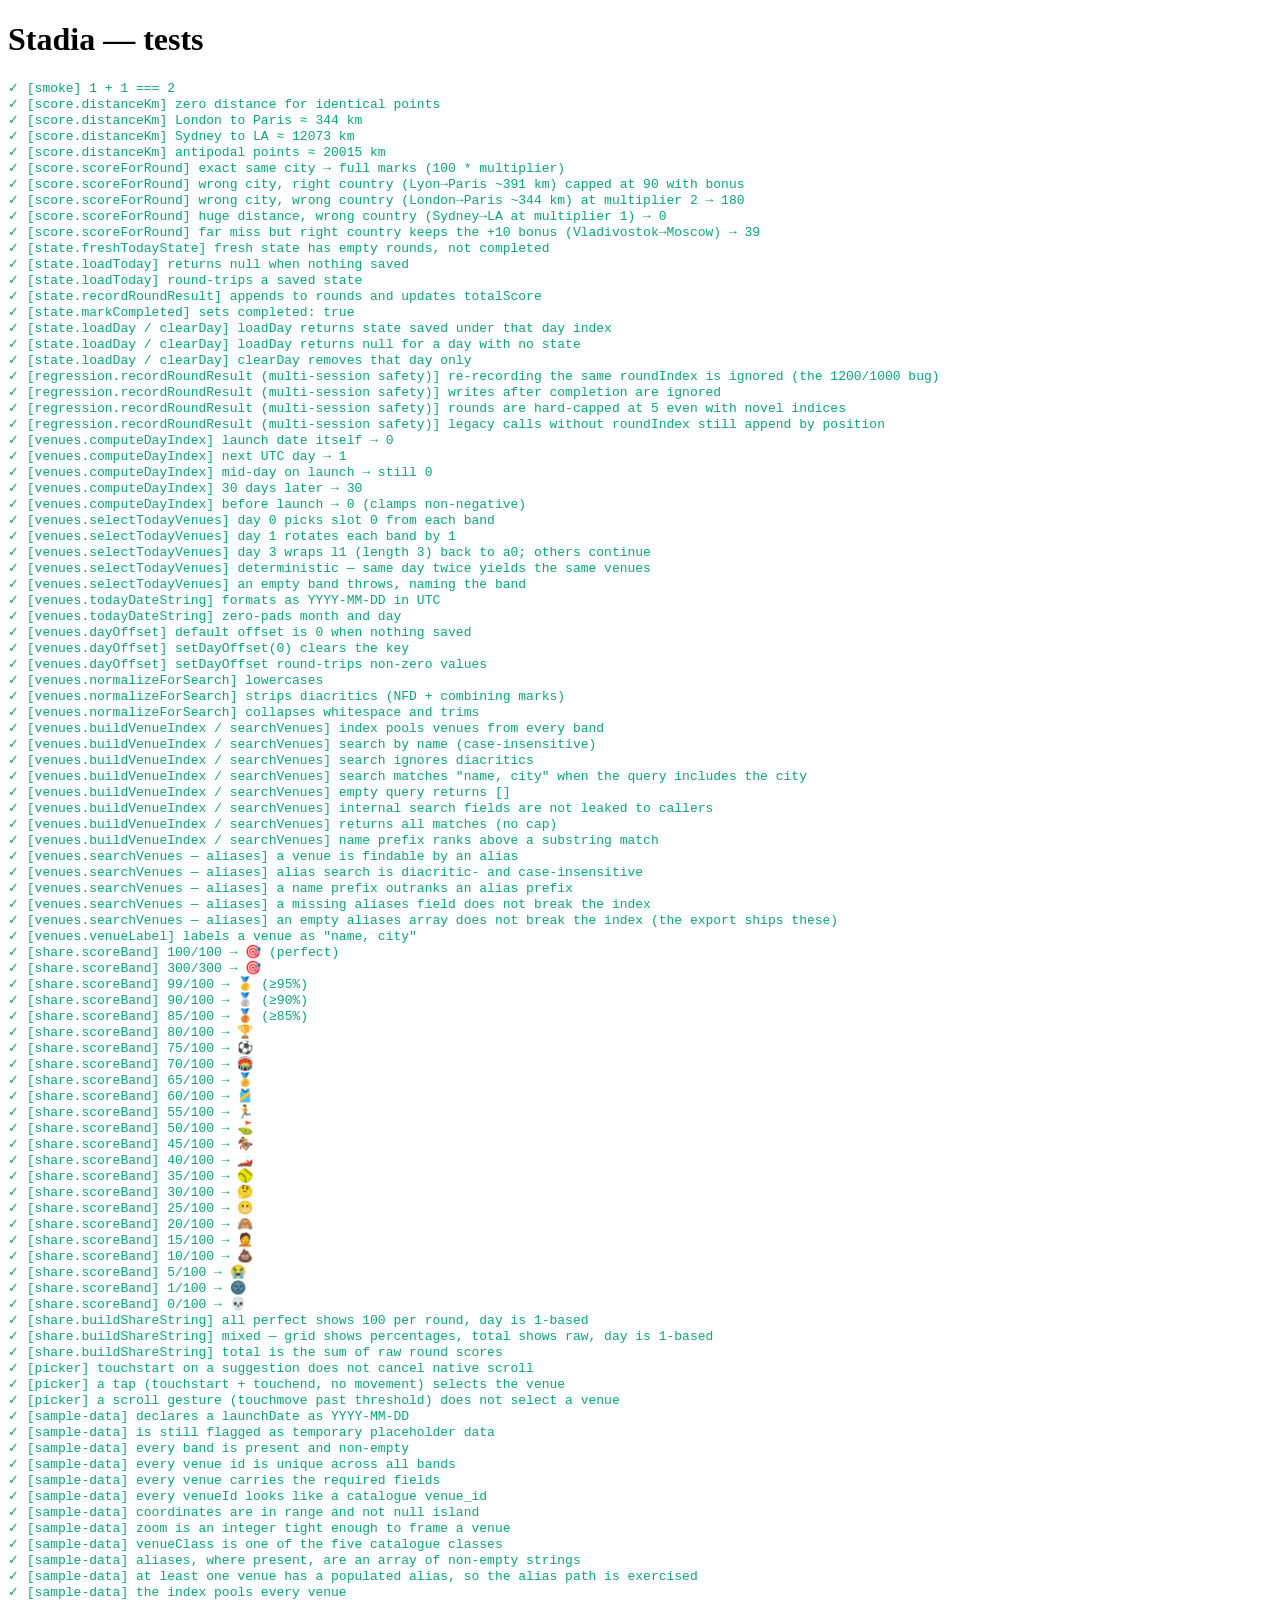
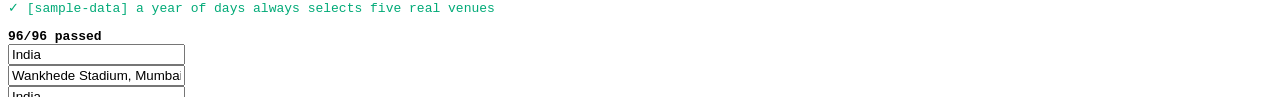
==== tests/js/test.html @ 7699e9b3 "Add playable Stadia web app ported from Elevation" ====
<!doctype html>
<html>
<head><meta charset="utf-8"><title>Stadia — tests</title></head>
<body>
  <h1>Stadia — tests</h1>
  <div id="results"></div>
  <script type="module">
    import './smoke.test.js';
    import './score.test.js';
    import './state.test.js';
    import './regression.test.js';
    import './venues.test.js';
    import './share.test.js';
    import './picker.test.js';
    import './sample-data.test.js';
    import { render } from './runner.js';
    render();
  </script>
</body>
</html>
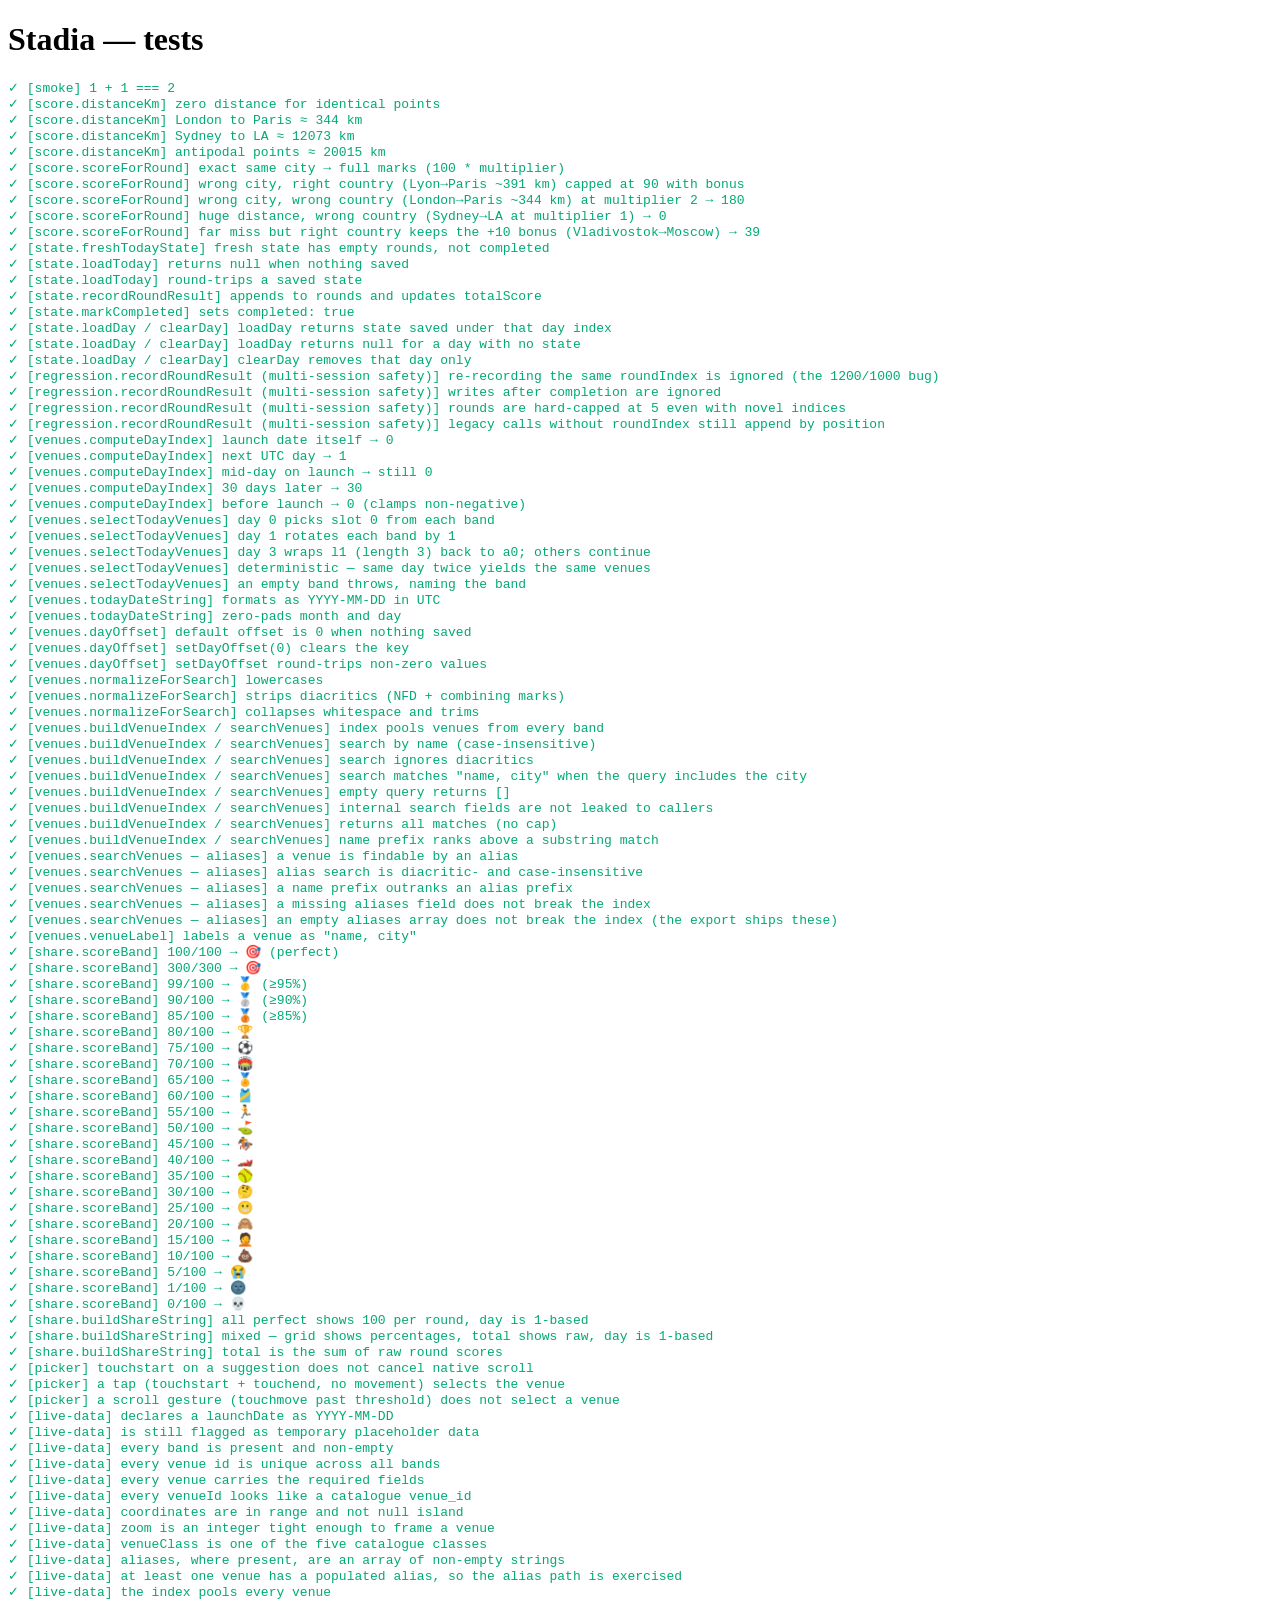
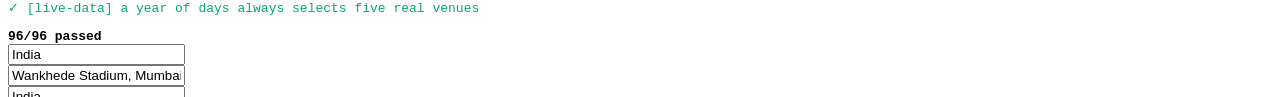
==== commit 5bcfe7fe: "Rename live venue dataset" ====
--- a/tests/js/test.html
+++ b/tests/js/test.html
@@ -12,7 +12,7 @@
     import './venues.test.js';
     import './share.test.js';
     import './picker.test.js';
-    import './sample-data.test.js';
+    import './live-data.test.js';
     import { render } from './runner.js';
     render();
   </script>
